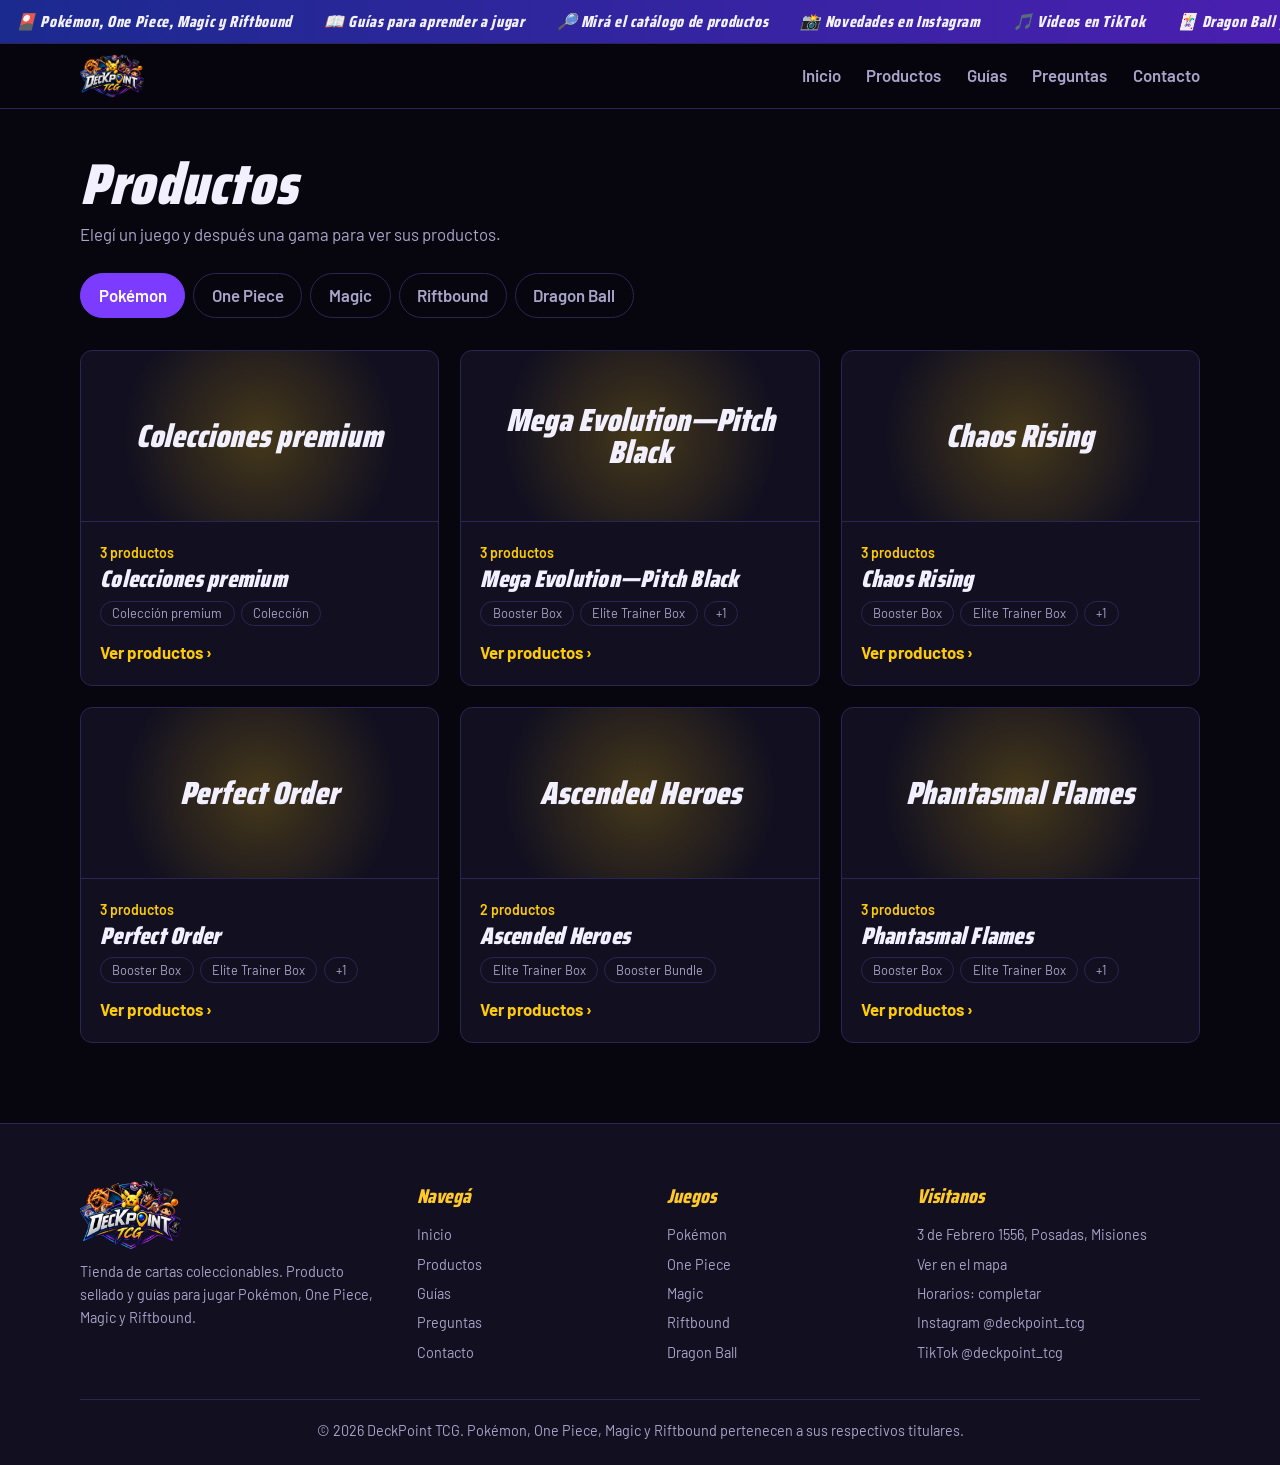
==== productos.html @ 6fde2c55 "Primer subida del proyecto DeckPoint" ====
<!DOCTYPE html>
<html lang="es">
<head>
<meta charset="utf-8">
<meta name="viewport" content="width=device-width, initial-scale=1">
<title>Productos | DeckPoint TCG</title>
<meta name="description" content="DeckPoint TCG: producto sellado, guías y novedades de Pokémon, One Piece, Magic y Riftbound.">
<link rel="icon" href="assets/logo.png">
<link rel="preconnect" href="https://fonts.googleapis.com">
<link rel="preconnect" href="https://fonts.gstatic.com" crossorigin>
<link href="https://fonts.googleapis.com/css2?family=Saira+Condensed:wght@700;800;900&family=Barlow:wght@400;500;600&display=swap" rel="stylesheet">
<link rel="stylesheet" href="styles.css">
</head>
<body>
<div class="ticker" aria-label="Novedades"><div><span>🎴 Pokémon, One Piece, Magic y Riftbound</span><span>📖 Guías para aprender a jugar</span><span>🔎 Mirá el catálogo de productos</span><span>📸 Novedades en Instagram</span><span>🎵 Videos en TikTok</span><span>🃏 Dragon Ball y más juegos</span></div><div aria-hidden="true"><span>🎴 Pokémon, One Piece, Magic y Riftbound</span><span>📖 Guías para aprender a jugar</span><span>🔎 Mirá el catálogo de productos</span><span>📸 Novedades en Instagram</span><span>🎵 Videos en TikTok</span><span>🃏 Dragon Ball y más juegos</span></div></div>
<header><div class="wrap">
  <a href="index.html" aria-label="DeckPoint TCG, inicio"><img src="assets/logo.png" alt="DeckPoint TCG"></a>
  <nav><a href="index.html">Inicio</a><a href="productos.html">Productos</a><a href="index.html#guias">Guías</a><a href="index.html#faq">Preguntas</a><a href="index.html#contacto">Contacto</a></nav>
</div></header>
<main><section class="phead"><div class="wrap" id="app"></div></section></main>

<footer><div class="wrap">
  <div class="fcols">
    <div><img src="assets/logo.png" alt="DeckPoint TCG"><p>Tienda de cartas coleccionables. Producto sellado y guías para jugar Pokémon, One Piece, Magic y Riftbound.</p></div>
    <div><h4>Navegá</h4><ul><li><a href="index.html">Inicio</a></li><li><a href="productos.html">Productos</a></li><li><a href="index.html#guias">Guías</a></li><li><a href="index.html#faq">Preguntas</a></li><li><a href="index.html#contacto">Contacto</a></li></ul></div>
    <div><h4>Juegos</h4><ul><li><a href="productos.html?juego=pokemon">Pokémon</a></li><li><a href="productos.html?juego=onepiece">One Piece</a></li><li><a href="productos.html?juego=magic">Magic</a></li><li><a href="productos.html?juego=riftbound">Riftbound</a></li><li><a href="productos.html?juego=dragonball">Dragon Ball</a></li></ul></div>
    <div><h4>Visitanos</h4><ul><!-- EDITAR: completar horarios --><li>3 de Febrero 1556, Posadas, Misiones</li><li><a href="https://www.google.com/maps/search/?api=1&query=3+de+Febrero+1556+Posadas+Misiones" target="_blank" rel="noopener">Ver en el mapa</a></li><li>Horarios: completar</li><li><a href="https://www.instagram.com/deckpoint_tcg" target="_blank" rel="noopener">Instagram @deckpoint_tcg</a></li><li><a href="https://www.tiktok.com/@deckpoint_tcg" target="_blank" rel="noopener">TikTok @deckpoint_tcg</a></li></ul></div>
  </div>
  <div class="fbot">© 2026 DeckPoint TCG. Pokémon, One Piece, Magic y Riftbound pertenecen a sus respectivos titulares.</div>
</div></footer>

<script src="products.js"></script>
<script>
const q=new URLSearchParams(location.search),app=document.getElementById('app');
const esc=t=>String(t).replace(/[&<>"]/g,c=>({'&':'&amp;','<':'&lt;','>':'&gt;','"':'&quot;'}[c]));
const set=SETS.find(s=>s.id===q.get('set'));
if(set){
  const g=GAMES[set.game];document.title=set.name+' | DeckPoint TCG';
  app.innerHTML=`<a class="crumb" href="productos.html?juego=${set.game}">← ${g.n}</a><h2>${esc(set.name)}</h2><p class="lead">${set.products.length} productos de esta gama. Información de referencia: para consultar disponibilidad escribinos por Instagram.</p><div class="grid pgrid" style="margin-top:1.6rem">`+
  set.products.map(p=>`<article class="prod" style="--c:${g.c}"><img class="pimg" src="assets/productos/${p.id}.jpg" alt="${esc(p.name)}" onerror="this.replaceWith(Object.assign(document.createElement('div'),{className:'ph'}))"><em>${esc(p.type)}</em><h3>${esc(p.name)}</h3><p>${esc(p.desc)}</p><span class="g">${g.n} · ${esc(set.name)}</span></article>`).join('')+'</div>';
}else{
  const cur=GAMES[q.get('juego')]?q.get('juego'):'pokemon',g=GAMES[cur];
  app.innerHTML=`<h2>Productos</h2><p class="lead">Elegí un juego y después una gama para ver sus productos.</p><div class="tabs" role="navigation" aria-label="Juegos">`+
  Object.keys(GAMES).map(k=>`<a href="productos.html?juego=${k}"${k===cur?' aria-current="page"':''}>${GAMES[k].n}</a>`).join('')+`</div><div class="grid sets">`+
  SETS.filter(s=>s.game===cur).map(s=>{const t=[...new Set(s.products.map(p=>p.type))];
    return `<a class="set" style="--c:${g.c}" href="productos.html?set=${s.id}"><div class="logo"><b>${esc(s.name)}</b><img src="assets/sets/${s.id}.png" alt="" onload="this.previousElementSibling.remove()" onerror="this.remove()"></div><div class="info"><small>${s.products.length} productos</small><h3>${esc(s.name)}</h3><div class="chips">${t.slice(0,2).map(x=>`<span>${esc(x)}</span>`).join('')}${t.length>2?`<span>+${t.length-2}</span>`:''}</div><span class="go">Ver productos ›</span></div></a>`}).join('')+'</div>';
}
</script>
</body>
</html>
---- styles.css ----
:root{--void:#07060f;--panel:#110f20;--line:#2a2552;--violet:#7b3cff;--blue:#2f6bff;--gold:#ffc928;--text:#f2f0ff;--mute:#a9a4c9;
--hd:"Saira Condensed","Arial Narrow",sans-serif;--bd:"Barlow",system-ui,sans-serif}
*{box-sizing:border-box;margin:0}
html{scroll-behavior:smooth}
body{background:var(--void);color:var(--text);font:400 1.05rem/1.6 var(--bd);overflow-x:hidden}
img{max-width:100%;display:block}
a{color:inherit}
:focus-visible{outline:3px solid var(--gold);outline-offset:3px}
.wrap{width:min(1120px,92%);margin-inline:auto}
h1,h2,h3{font-family:var(--hd);font-style:italic;font-weight:900;line-height:.95;letter-spacing:.01em}
h2{font-size:clamp(2.2rem,5vw,3.6rem);margin-bottom:.6rem}
section{padding:5.5rem 0}
.lead{color:var(--mute);max-width:56ch}

/* nav */
header{position:sticky;top:0;z-index:20;background:rgba(7,6,15,.88);backdrop-filter:blur(10px);border-bottom:1px solid var(--line)}
header .wrap{display:flex;align-items:center;justify-content:space-between;height:64px}
header img{height:44px}
nav{display:flex;gap:1.6rem;font-weight:600}
nav a{text-decoration:none;color:var(--mute)}
nav a:hover{color:var(--gold)}
@media(max-width:640px){nav{gap:1rem;font-size:.95rem}}

/* hero */
.hero{padding:3.5rem 0 4rem;background:radial-gradient(60% 50% at 70% 30%,rgba(123,60,255,.28),transparent 70%),radial-gradient(40% 40% at 10% 90%,rgba(47,107,255,.2),transparent 70%)}
.hero .wrap{display:grid;grid-template-columns:1fr 1.2fr;gap:2rem;align-items:center}
.hero h1{font-size:clamp(3rem,7.5vw,5.8rem);margin-bottom:1rem}
.hero h1 span{display:block;color:var(--gold)}
.btns{display:flex;gap:.8rem;flex-wrap:wrap;margin-top:1.6rem}
.btn{display:inline-block;padding:.85rem 1.5rem;border-radius:6px;font:800 1.15rem var(--hd);font-style:italic;text-decoration:none;transform:skewX(-8deg)}
.btn.gold{background:var(--gold);color:#1a1200}
.btn.ghost{border:2px solid var(--violet);color:var(--text)}
.btn:hover{filter:brightness(1.15)}

/* card fan: cada juego es una carta 63:88 */
.fan{display:flex;justify-content:center;padding:1rem 0 2rem}
.card{--r:0deg;flex:0 0 auto;width:clamp(86px,15vw,150px);aspect-ratio:63/88;margin-left:-3.2%;border-radius:10px;border:2px solid var(--c);background:linear-gradient(160deg,var(--c2),#0b0a18 70%);
display:flex;flex-direction:column;justify-content:flex-end;padding:.6rem;text-decoration:none;transform:rotate(var(--r)) translateY(var(--y,0));transition:transform .25s,box-shadow .25s;box-shadow:0 0 0 rgba(0,0,0,0)}
.card:hover,.card:focus-visible{transform:rotate(0) translateY(-18px) scale(1.06);z-index:5;box-shadow:0 14px 34px var(--c)}
.card b{font:900 clamp(1rem,2.2vw,1.5rem)/1 var(--hd);font-style:italic}
.card small{font-size:.72rem;color:var(--mute)}
.pk{--c:#ffcb05;--c2:#3b4cca;--r:-12deg;--y:14px}
.op{--c:#ff4d4d;--c2:#7a1020;--r:-6deg;--y:4px}
.mg{--c:#e8a15a;--c2:#4a2a12;--r:0deg}
.rb{--c:#37d4ff;--c2:#0c3c6e;--r:6deg;--y:4px}
.dz{--c:#ff9a1f;--c2:#7a3a00;--r:12deg;--y:14px}
@media(max-width:820px){.hero .wrap{grid-template-columns:1fr}.hero img.logo{max-width:340px}}
@media(prefers-reduced-motion:no-preference){.hero .logo{animation:rise .9s ease-out both}@keyframes rise{from{opacity:0;transform:translateY(24px) scale(.96)}}}

/* guías */
.tabs{display:flex;gap:.5rem;flex-wrap:wrap;margin:1.6rem 0 2rem}
.tabs button{background:transparent;color:var(--mute);border:1px solid var(--line);padding:.5rem 1.1rem;border-radius:99px;font:600 .95rem var(--bd);cursor:pointer}
.tabs button[aria-pressed=true]{background:var(--violet);border-color:var(--violet);color:#fff}
.grid{display:grid;grid-template-columns:repeat(auto-fill,minmax(250px,1fr));gap:1rem}
.guide{background:var(--panel);border:1px solid var(--line);border-left:5px solid var(--c);border-radius:8px;padding:1.2rem 1.3rem}
.guide em{font-style:normal;font-size:.85rem;color:var(--c);font-weight:600}
.guide h3{font-size:1.55rem;margin:.3rem 0 .4rem}
.guide p{color:var(--mute);font-size:.98rem}
.guide[hidden]{display:none}

/* sellado */
.sealed{background:var(--panel);border-block:1px solid var(--line)}
.sealed .wrap{display:grid;grid-template-columns:1fr 1fr;gap:3rem;align-items:start}
.list{list-style:none;padding:0;display:grid;gap:1rem}
.list li{padding-left:1.1rem;border-left:3px solid var(--gold)}
.list b{display:block;font:800 1.3rem var(--hd);font-style:italic}
.list span{color:var(--mute)}
@media(max-width:820px){.sealed .wrap{grid-template-columns:1fr;gap:2rem}}

/* faq */
details{border-bottom:1px solid var(--line);padding:1.1rem 0}
summary{cursor:pointer;font:800 1.4rem var(--hd);font-style:italic;list-style:none;display:flex;justify-content:space-between;gap:1rem}
summary::after{content:"+";color:var(--gold);transition:transform .2s}
details[open] summary::after{transform:rotate(45deg)}
details p{color:var(--mute);margin-top:.6rem;max-width:62ch}

/* contacto */
.contact{text-align:center;background:radial-gradient(50% 80% at 50% 100%,rgba(123,60,255,.3),transparent 70%)}
.contact .btns{justify-content:center}
footer{padding:1.6rem 0;border-top:1px solid var(--line);color:var(--mute);font-size:.9rem;text-align:center}


/* productos */
.sr{position:absolute;width:1px;height:1px;overflow:hidden;clip:rect(0 0 0 0)}
.grid{display:grid;grid-template-columns:repeat(auto-fill,minmax(250px,1fr));gap:1rem}
.pgrid{grid-template-columns:repeat(auto-fill,minmax(220px,1fr))}
.prod{background:var(--panel);border:1px solid var(--line);border-top:4px solid var(--c);border-radius:8px;padding:1rem 1.1rem;display:flex;flex-direction:column;gap:.35rem}
.prod em{font-style:normal;font-size:.82rem;color:var(--c);font-weight:600}
.prod h3{font-size:1.4rem}.prod p{color:var(--mute);font-size:.93rem}
.prod .g{color:var(--mute);font-size:.8rem;margin-top:auto}
.pimg,.ph{background:#000;border:1px solid var(--line)}
.pimg{object-fit:contain;background:#000}
.ph{background:#000;border:1px solid var(--line)}
.phead{padding:3rem 0 5rem;min-height:70vh}
.crumb{display:inline-block;color:var(--mute);text-decoration:none;font-weight:600;margin-bottom:1rem}
.crumb:hover{color:var(--gold)}
.tabs a{border:1px solid var(--line);padding:.5rem 1.1rem;border-radius:99px;color:var(--mute);text-decoration:none;font-weight:600}
.tabs a[aria-current]{background:var(--violet);border-color:var(--violet);color:#fff}
.sets{grid-template-columns:repeat(auto-fill,minmax(280px,1fr));gap:1.3rem}
.set{display:block;background:var(--panel);border:1px solid var(--line);border-radius:12px;overflow:hidden;text-decoration:none;transition:border-color .2s}
.set:hover,.set:focus-visible{border-color:var(--c)}
.set .logo{height:170px;display:grid;place-items:center;padding:1rem;background:radial-gradient(circle,color-mix(in srgb,var(--c) 22%,transparent),transparent 70%)}
.set .logo img{max-height:130px;object-fit:contain}
.set .logo b{font:900 2rem/1 var(--hd);font-style:italic;text-align:center}
.set .info{padding:1rem 1.2rem 1.2rem;border-top:1px solid var(--line)}
.set small{color:var(--c);font-weight:600}.set h3{font-size:1.5rem;margin:.2rem 0}
.chips{display:flex;gap:.4rem;flex-wrap:wrap;margin:.6rem 0 .8rem}
.chips span{border:1px solid var(--line);border-radius:99px;padding:.1rem .7rem;font-size:.8rem;color:var(--mute)}
.go{color:var(--c);font-weight:700}

/* ticker */
.ticker{display:flex;overflow:hidden;background:linear-gradient(90deg,#1b2a8f,#4a1fb0);border-bottom:1px solid var(--line);font:800 1rem var(--hd);font-style:italic;letter-spacing:.04em}
.ticker div{flex:0 0 auto;min-width:100%;display:flex;justify-content:space-around;gap:2rem;padding:.55rem 1rem;white-space:nowrap;animation:run 40s linear infinite}
.ticker:hover div{animation-play-state:paused}
@keyframes run{to{transform:translateX(-100%)}}
@media(prefers-reduced-motion:reduce){.ticker{overflow-x:auto}.ticker div{animation:none}.ticker div+div{display:none}}

/* footer */
footer{padding:3.5rem 0 1.4rem;background:var(--panel);text-align:left}
.fcols{display:grid;grid-template-columns:1.4fr 1fr 1fr 1.3fr;gap:2rem}
footer h4{font:800 1.25rem var(--hd);font-style:italic;color:var(--gold);margin-bottom:.7rem}
footer ul{list-style:none;padding:0;display:grid;gap:.4rem}
footer a{text-decoration:none;color:var(--mute)}footer a:hover{color:var(--gold)}
footer img{height:70px;margin-bottom:.6rem}
.fbot{border-top:1px solid var(--line);margin-top:2.2rem;padding-top:1.2rem;text-align:center}
@media(max-width:820px){.fcols{grid-template-columns:1fr 1fr}}@media(max-width:520px){.fcols{grid-template-columns:1fr}}
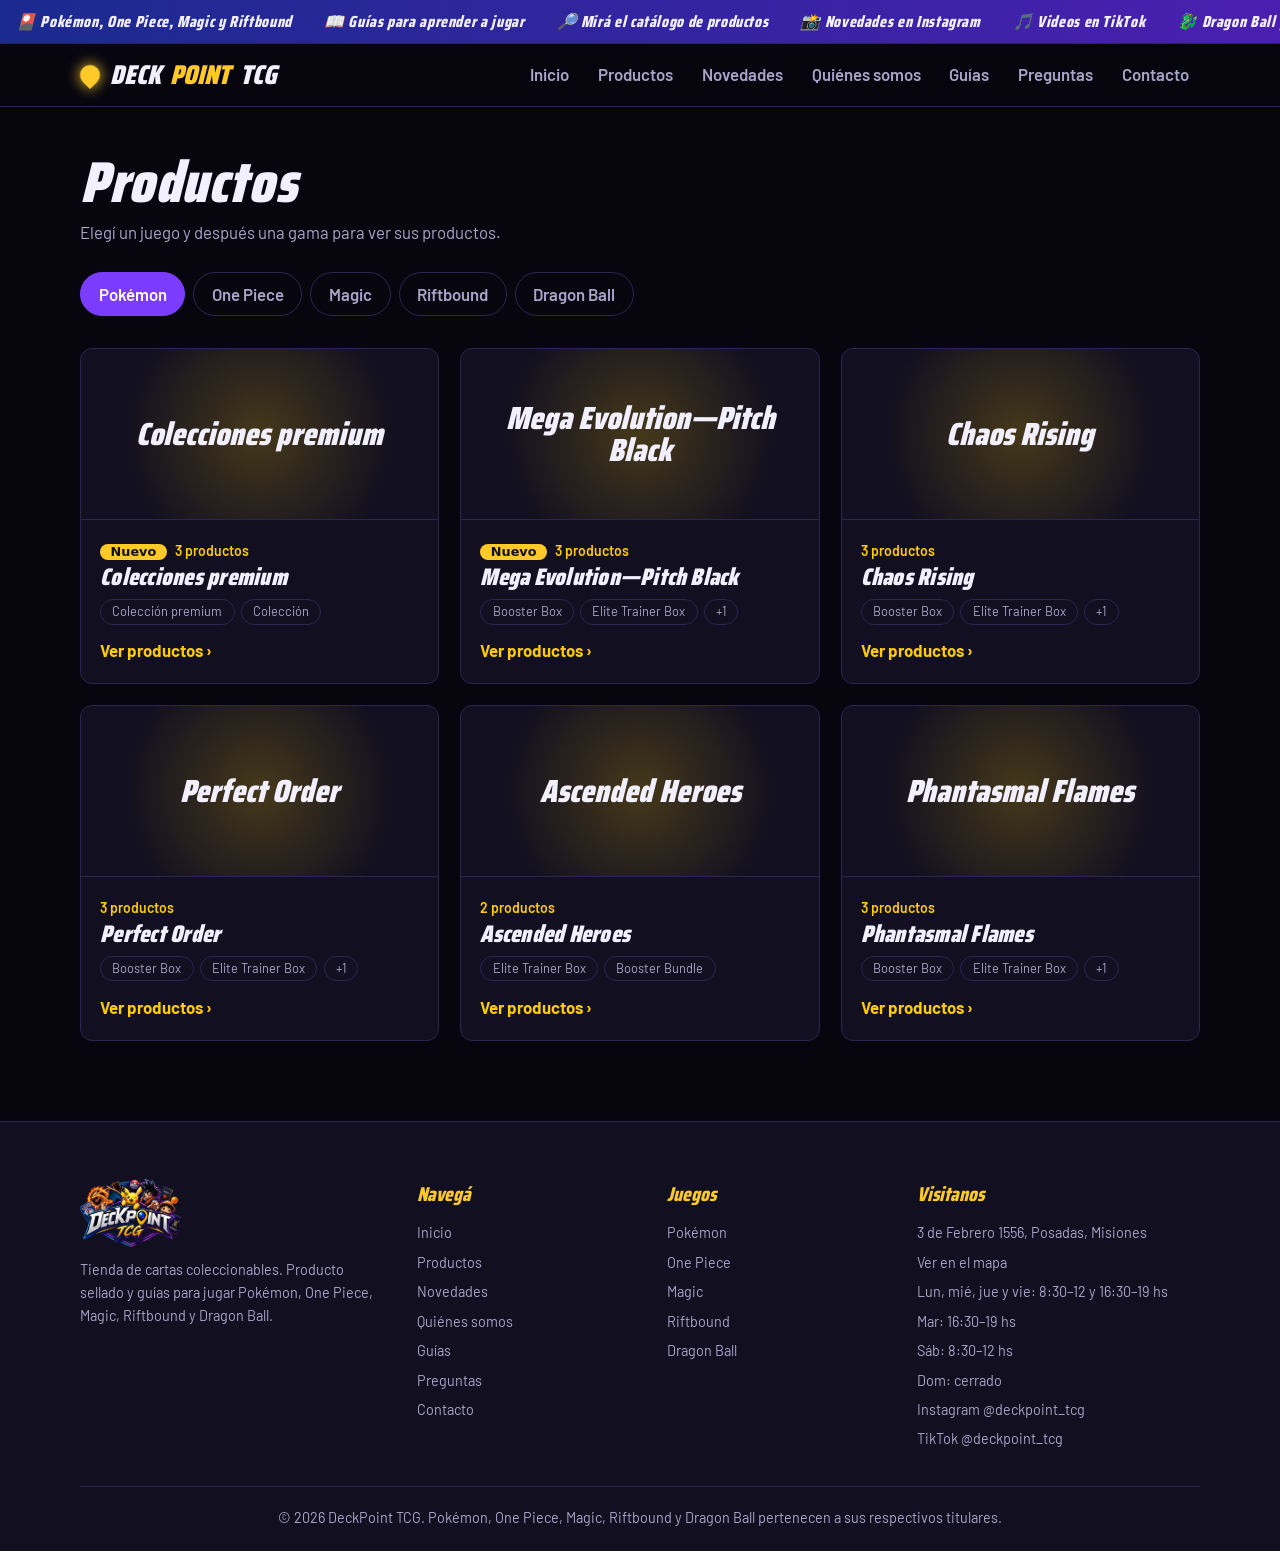
==== commit 5c8c7928: "Actualizo catalogo con fotos, guias y horarios" ====
--- a/productos.html
+++ b/productos.html
@@ -5,45 +5,56 @@
 <meta name="viewport" content="width=device-width, initial-scale=1">
 <title>Productos | DeckPoint TCG</title>
 <meta name="description" content="DeckPoint TCG: producto sellado, guías y novedades de Pokémon, One Piece, Magic y Riftbound.">
-<link rel="icon" href="assets/logo.png">
+<link rel="icon" href="assets/favicon.png">
 <link rel="preconnect" href="https://fonts.googleapis.com">
 <link rel="preconnect" href="https://fonts.gstatic.com" crossorigin>
 <link href="https://fonts.googleapis.com/css2?family=Saira+Condensed:wght@700;800;900&family=Barlow:wght@400;500;600&display=swap" rel="stylesheet">
 <link rel="stylesheet" href="styles.css">
 </head>
 <body>
-<div class="ticker" aria-label="Novedades"><div><span>🎴 Pokémon, One Piece, Magic y Riftbound</span><span>📖 Guías para aprender a jugar</span><span>🔎 Mirá el catálogo de productos</span><span>📸 Novedades en Instagram</span><span>🎵 Videos en TikTok</span><span>🃏 Dragon Ball y más juegos</span></div><div aria-hidden="true"><span>🎴 Pokémon, One Piece, Magic y Riftbound</span><span>📖 Guías para aprender a jugar</span><span>🔎 Mirá el catálogo de productos</span><span>📸 Novedades en Instagram</span><span>🎵 Videos en TikTok</span><span>🃏 Dragon Ball y más juegos</span></div></div>
+<div class="ticker" aria-label="Novedades"><div><span>🎴 Pokémon, One Piece, Magic y Riftbound</span><span>📖 Guías para aprender a jugar</span><span>🔎 Mirá el catálogo de productos</span><span>📸 Novedades en Instagram</span><span>🎵 Videos en TikTok</span><span>🐉 Dragon Ball y más juegos</span></div><div aria-hidden="true"><span>🎴 Pokémon, One Piece, Magic y Riftbound</span><span>📖 Guías para aprender a jugar</span><span>🔎 Mirá el catálogo de productos</span><span>📸 Novedades en Instagram</span><span>🎵 Videos en TikTok</span><span>🐉 Dragon Ball y más juegos</span></div></div>
 <header><div class="wrap">
-  <a href="index.html" aria-label="DeckPoint TCG, inicio"><img src="assets/logo.png" alt="DeckPoint TCG"></a>
-  <nav><a href="index.html">Inicio</a><a href="productos.html">Productos</a><a href="index.html#guias">Guías</a><a href="index.html#faq">Preguntas</a><a href="index.html#contacto">Contacto</a></nav>
+  <a class="brand" href="index.html" aria-label="DeckPoint TCG, inicio"><i></i>Deck<span>Point</span> TCG</a>
+  <nav><a href="index.html">Inicio</a><a href="productos.html">Productos</a><a href="index.html#novedades">Novedades</a><a href="index.html#quienes">Quiénes somos</a><a href="index.html#guias">Guías</a><a href="index.html#faq">Preguntas</a><a href="index.html#contacto">Contacto</a></nav>
 </div></header>
 <main><section class="phead"><div class="wrap" id="app"></div></section></main>
-
 <footer><div class="wrap">
   <div class="fcols">
-    <div><img src="assets/logo.png" alt="DeckPoint TCG"><p>Tienda de cartas coleccionables. Producto sellado y guías para jugar Pokémon, One Piece, Magic y Riftbound.</p></div>
-    <div><h4>Navegá</h4><ul><li><a href="index.html">Inicio</a></li><li><a href="productos.html">Productos</a></li><li><a href="index.html#guias">Guías</a></li><li><a href="index.html#faq">Preguntas</a></li><li><a href="index.html#contacto">Contacto</a></li></ul></div>
+    <div><img src="assets/logo.png" alt="DeckPoint TCG"><p>Tienda de cartas coleccionables. Producto sellado y guías para jugar Pokémon, One Piece, Magic, Riftbound y Dragon Ball.</p></div>
+    <div><h4>Navegá</h4><ul><li><a href="index.html">Inicio</a></li><li><a href="productos.html">Productos</a></li><li><a href="index.html#novedades">Novedades</a></li><li><a href="index.html#quienes">Quiénes somos</a></li><li><a href="index.html#guias">Guías</a></li><li><a href="index.html#faq">Preguntas</a></li><li><a href="index.html#contacto">Contacto</a></li></ul></div>
     <div><h4>Juegos</h4><ul><li><a href="productos.html?juego=pokemon">Pokémon</a></li><li><a href="productos.html?juego=onepiece">One Piece</a></li><li><a href="productos.html?juego=magic">Magic</a></li><li><a href="productos.html?juego=riftbound">Riftbound</a></li><li><a href="productos.html?juego=dragonball">Dragon Ball</a></li></ul></div>
-    <div><h4>Visitanos</h4><ul><!-- EDITAR: completar horarios --><li>3 de Febrero 1556, Posadas, Misiones</li><li><a href="https://www.google.com/maps/search/?api=1&query=3+de+Febrero+1556+Posadas+Misiones" target="_blank" rel="noopener">Ver en el mapa</a></li><li>Horarios: completar</li><li><a href="https://www.instagram.com/deckpoint_tcg" target="_blank" rel="noopener">Instagram @deckpoint_tcg</a></li><li><a href="https://www.tiktok.com/@deckpoint_tcg" target="_blank" rel="noopener">TikTok @deckpoint_tcg</a></li></ul></div>
+    <div><h4>Visitanos</h4><ul><li>3 de Febrero 1556, Posadas, Misiones</li><li><a href="https://www.google.com/maps/search/?api=1&query=3+de+Febrero+1556+Posadas+Misiones" target="_blank" rel="noopener">Ver en el mapa</a></li><li>Lun, mié, jue y vie: 8:30–12 y 16:30–19 hs</li><li>Mar: 16:30–19 hs</li><li>Sáb: 8:30–12 hs</li><li>Dom: cerrado</li><li><a href="https://www.instagram.com/deckpoint_tcg" target="_blank" rel="noopener">Instagram @deckpoint_tcg</a></li><li><a href="https://www.tiktok.com/@deckpoint_tcg" target="_blank" rel="noopener">TikTok @deckpoint_tcg</a></li></ul></div>
   </div>
-  <div class="fbot">© 2026 DeckPoint TCG. Pokémon, One Piece, Magic y Riftbound pertenecen a sus respectivos titulares.</div>
+  <div class="fbot">© 2026 DeckPoint TCG. Pokémon, One Piece, Magic, Riftbound y Dragon Ball pertenecen a sus respectivos titulares.</div>
 </div></footer>
 
+<script src="modal.js"></script>
 <script src="products.js"></script>
 <script>
+// Busca la foto en .webp (con fondo transparente) y si no existe prueba .jpg; si tampoco, deja el recuadro negro.
+function phFallback(el){if(!el.dataset.t){el.dataset.t=1;el.src=el.src.replace(/\.webp$/,'.jpg')}else el.replaceWith(Object.assign(document.createElement('div'),{className:'ph'}))}
 const q=new URLSearchParams(location.search),app=document.getElementById('app');
-const esc=t=>String(t).replace(/[&<>"]/g,c=>({'&':'&amp;','<':'&lt;','>':'&gt;','"':'&quot;'}[c]));
 const set=SETS.find(s=>s.id===q.get('set'));
 if(set){
   const g=GAMES[set.game];document.title=set.name+' | DeckPoint TCG';
   app.innerHTML=`<a class="crumb" href="productos.html?juego=${set.game}">← ${g.n}</a><h2>${esc(set.name)}</h2><p class="lead">${set.products.length} productos de esta gama. Información de referencia: para consultar disponibilidad escribinos por Instagram.</p><div class="grid pgrid" style="margin-top:1.6rem">`+
-  set.products.map(p=>`<article class="prod" style="--c:${g.c}"><img class="pimg" src="assets/productos/${p.id}.jpg" alt="${esc(p.name)}" onerror="this.replaceWith(Object.assign(document.createElement('div'),{className:'ph'}))"><em>${esc(p.type)}</em><h3>${esc(p.name)}</h3><p>${esc(p.desc)}</p><span class="g">${g.n} · ${esc(set.name)}</span></article>`).join('')+'</div>';
+  set.products.map((p,i)=>`<button class="prod" type="button" data-i="${i}" style="--c:${g.c}"><img class="pimg" src="assets/productos/${p.id}.webp" alt="${esc(p.name)}" onerror="phFallback(this)"><em>${esc(p.type)}</em><h3>${esc(p.name)}</h3><p>${esc(p.desc)}</p><span class="g">${g.n} · ${esc(set.name)}</span><span class="go">Ver detalle ›</span></button>`).join('')+'</div><div class="cta"><p>¿Te interesa algo de esta gama? Consultá disponibilidad por mensaje directo.</p><a class="btn gold" href="https://www.instagram.com/deckpoint_tcg" target="_blank" rel="noopener">Escribinos por Instagram</a></div>';
 }else{
   const cur=GAMES[q.get('juego')]?q.get('juego'):'pokemon',g=GAMES[cur];
   app.innerHTML=`<h2>Productos</h2><p class="lead">Elegí un juego y después una gama para ver sus productos.</p><div class="tabs" role="navigation" aria-label="Juegos">`+
   Object.keys(GAMES).map(k=>`<a href="productos.html?juego=${k}"${k===cur?' aria-current="page"':''}>${GAMES[k].n}</a>`).join('')+`</div><div class="grid sets">`+
   SETS.filter(s=>s.game===cur).map(s=>{const t=[...new Set(s.products.map(p=>p.type))];
-    return `<a class="set" style="--c:${g.c}" href="productos.html?set=${s.id}"><div class="logo"><b>${esc(s.name)}</b><img src="assets/sets/${s.id}.png" alt="" onload="this.previousElementSibling.remove()" onerror="this.remove()"></div><div class="info"><small>${s.products.length} productos</small><h3>${esc(s.name)}</h3><div class="chips">${t.slice(0,2).map(x=>`<span>${esc(x)}</span>`).join('')}${t.length>2?`<span>+${t.length-2}</span>`:''}</div><span class="go">Ver productos ›</span></div></a>`}).join('')+'</div>';
+    return `<a class="set" style="--c:${g.c}" href="productos.html?set=${s.id}"><div class="logo"><b>${esc(s.name)}</b><img src="assets/sets/${s.id}.png" alt="" onload="this.previousElementSibling.remove()" onerror="this.remove()"></div><div class="info">${s.tag?`<span class="badge ${s.tag[0]==="N"?"new":"soon"}">${s.tag}</span>`:''}<small>${s.products.length} productos</small><h3>${esc(s.name)}</h3><div class="chips">${t.slice(0,2).map(x=>`<span>${esc(x)}</span>`).join('')}${t.length>2?`<span>+${t.length-2}</span>`:''}</div><span class="go">Ver productos ›</span></div></a>`}).join('')+'</div>';
+}
+
+if(set){
+  const g=GAMES[set.game];
+  const pimg=p=>`<img class="pimg" src="assets/productos/${p.id}.webp" alt="${esc(p.name)}" onerror="phFallback(this)">`;
+  app.addEventListener('click',e=>{
+    const b=e.target.closest('.prod');if(!b)return;
+    const p=set.products[+b.dataset.i],info=PINFO[p.type]||{};
+    Modal.open(`<div class="pmodal" style="--c:${g.c}"><div class="pm-img">${pimg(p)}</div><div class="pm-info"><span class="badge" style="background:${g.c}">${g.n}</span> ${set.tag?`<span class="badge ${set.tag[0]==='N'?'new':'soon'}">${set.tag}</span>`:''}<h2 id="m-title">${esc(p.name)}</h2><p class="pm-set">${esc(set.name)} · ${esc(p.type)}</p><p>${esc(info.que||p.desc)}</p>${info.ideal?`<h3>Ideal para</h3><p>${esc(info.ideal)}</p>`:''}<div class="mtip" style="--c:${g.c}"><b>Disponibilidad</b><p>Consultá stock y precio por mensaje directo.</p></div><div class="mfoot"><div><a class="btn gold" href="${IG}" target="_blank" rel="noopener">Escribinos por Instagram</a></div></div></div></div>`,b);
+  });
 }
 </script>
 </body>
--- a/styles.css
+++ b/styles.css
@@ -22,10 +22,10 @@
 @media(max-width:640px){nav{gap:1rem;font-size:.95rem}}
 
 /* hero */
-.hero{padding:3.5rem 0 4rem;background:radial-gradient(60% 50% at 70% 30%,rgba(123,60,255,.28),transparent 70%),radial-gradient(40% 40% at 10% 90%,rgba(47,107,255,.2),transparent 70%)}
-.hero .wrap{display:grid;grid-template-columns:1fr 1.2fr;gap:2rem;align-items:center}
-.hero h1{font-size:clamp(3rem,7.5vw,5.8rem);margin-bottom:1rem}
-.hero h1 span{display:block;color:var(--gold)}
+
+
+
+
 .btns{display:flex;gap:.8rem;flex-wrap:wrap;margin-top:1.6rem}
 .btn{display:inline-block;padding:.85rem 1.5rem;border-radius:6px;font:800 1.15rem var(--hd);font-style:italic;text-decoration:none;transform:skewX(-8deg)}
 .btn.gold{background:var(--gold);color:#1a1200}
@@ -44,8 +44,8 @@
 .mg{--c:#e8a15a;--c2:#4a2a12;--r:0deg}
 .rb{--c:#37d4ff;--c2:#0c3c6e;--r:6deg;--y:4px}
 .dz{--c:#ff9a1f;--c2:#7a3a00;--r:12deg;--y:14px}
-@media(max-width:820px){.hero .wrap{grid-template-columns:1fr}.hero img.logo{max-width:340px}}
-@media(prefers-reduced-motion:no-preference){.hero .logo{animation:rise .9s ease-out both}@keyframes rise{from{opacity:0;transform:translateY(24px) scale(.96)}}}
+
+
 
 /* guías */
 .tabs{display:flex;gap:.5rem;flex-wrap:wrap;margin:1.6rem 0 2rem}
@@ -88,9 +88,9 @@
 .prod em{font-style:normal;font-size:.82rem;color:var(--c);font-weight:600}
 .prod h3{font-size:1.4rem}.prod p{color:var(--mute);font-size:.93rem}
 .prod .g{color:var(--mute);font-size:.8rem;margin-top:auto}
-.pimg,.ph{background:#000;border:1px solid var(--line)}
-.pimg{object-fit:contain;background:#000}
-.ph{background:#000;border:1px solid var(--line)}
+.pimg,.ph{width:100%;aspect-ratio:1/1;border-radius:6px;margin-bottom:.4rem}
+.pimg{object-fit:cover;background:var(--void)}
+.ph{display:grid;place-items:center;background:var(--void);border:1px dashed var(--line);color:var(--mute);font-size:.85rem}
 .phead{padding:3rem 0 5rem;min-height:70vh}
 .crumb{display:inline-block;color:var(--mute);text-decoration:none;font-weight:600;margin-bottom:1rem}
 .crumb:hover{color:var(--gold)}
@@ -124,3 +124,114 @@
 footer img{height:70px;margin-bottom:.6rem}
 .fbot{border-top:1px solid var(--line);margin-top:2.2rem;padding-top:1.2rem;text-align:center}
 @media(max-width:820px){.fcols{grid-template-columns:1fr 1fr}}@media(max-width:520px){.fcols{grid-template-columns:1fr}}
+
+/* marca y cabecera (celular) */
+html{scroll-padding-top:120px}
+.brand{display:flex;align-items:center;gap:.6rem;text-decoration:none;font:900 1.7rem var(--hd);font-style:italic;text-transform:uppercase}
+.brand span{color:var(--gold)}
+.brand i{width:20px;height:20px;background:var(--gold);border-radius:50% 50% 50% 0;transform:rotate(-45deg);flex:none;box-shadow:0 0 14px var(--gold)}
+header .wrap{height:auto;flex-wrap:wrap;gap:.3rem 1rem;padding:.6rem 0}
+nav{gap:.4rem}
+nav a{padding:.3rem .7rem;white-space:nowrap}
+@media(max-width:760px){nav{width:100%;overflow-x:auto;padding-bottom:.2rem}}
+
+/* hero radar */
+.hero{padding:3rem 0 4.5rem;text-align:center;overflow:hidden;background:radial-gradient(55% 38% at 50% 52%,rgba(123,60,255,.28),transparent 70%)}
+.hero h1{font-size:clamp(2.4rem,8vw,5rem);max-width:16ch;margin:0 auto}
+.hero h1 span{color:var(--gold)}
+.kicker{display:inline-block;margin-bottom:1.2rem;padding:.25rem .9rem;border:1px solid var(--line);border-radius:99px;color:var(--mute);font-size:.85rem;letter-spacing:.08em;text-transform:uppercase}
+.radar{--R:min(74vw,580px);position:relative;width:var(--R);aspect-ratio:1;margin:4rem auto;border-radius:50%}
+.radar::before,.radar::after{content:"";position:absolute;inset:0;border-radius:50%}
+.radar::before{background:repeating-radial-gradient(circle,transparent 0 16.4%,rgba(123,60,255,.5) 16.4% 16.9%)}
+.radar::after{background:conic-gradient(from 0deg,rgba(47,107,255,.5),transparent 26%);animation:sweep 7s linear infinite}
+@keyframes sweep{to{transform:rotate(360deg)}}
+.radar img{position:absolute;left:50%;top:50%;width:60%;transform:translate(-50%,-50%);z-index:2}
+.node{position:absolute;left:50%;top:50%;z-index:3;transform:translate(-50%,-50%) rotate(var(--a)) translateX(calc(var(--R)*.44)) rotate(calc(var(--a)*-1));padding:.4rem .85rem;background:var(--void);border:2px solid var(--c);border-radius:99px;color:var(--text);text-decoration:none;font:800 clamp(.8rem,2.8vw,1.15rem) var(--hd);font-style:italic;white-space:nowrap;box-shadow:0 0 16px var(--c);transition:scale .15s}
+.node:hover,.node:focus-visible{scale:1.12;background:var(--c);color:#111}
+.hero .lead{margin:0 auto}
+.hero .btns{justify-content:center}
+@media(prefers-reduced-motion:reduce){.radar::after{animation:none}}
+
+/* quiénes somos */
+#quienes{background:var(--panel);border-block:1px solid var(--line)}
+.about{display:grid;grid-template-columns:1.4fr 1fr;gap:3rem;align-items:center}
+.about p{color:var(--mute)}.about p+p{margin-top:1rem}
+.stickers{display:grid;gap:1rem}
+.sticker{background:var(--void);border:1px solid var(--line);border-left:5px solid var(--gold);border-radius:8px;padding:1rem 1.2rem;color:var(--mute)}
+.sticker b{display:block;font:900 1.5rem var(--hd);font-style:italic;color:var(--text)}
+@media(max-width:820px){.about{grid-template-columns:1fr;gap:2rem}}
+
+/* paginador de guías */
+.pager{display:flex;gap:.5rem;justify-content:center;flex-wrap:wrap;margin-top:2rem}
+.pager button{min-width:44px;height:44px;border:1px solid var(--line);background:var(--panel);color:var(--text);border-radius:6px;font:800 1rem var(--hd);cursor:pointer}
+.pager button[aria-current]{background:var(--violet);border-color:var(--violet)}
+.pager button:disabled{opacity:.35;cursor:not-allowed}
+.contact .lead{margin-inline:auto}
+
+/* fotos de producto */
+.pimg{object-fit:contain;background:radial-gradient(circle at 50% 55%,color-mix(in srgb,var(--c) 24%,transparent),transparent 70%);filter:drop-shadow(0 10px 16px rgba(0,0,0,.55))}
+.ph{background:#000;border:1px solid var(--line)}
+
+/* etiquetas y avisos */
+.badge{display:inline-block;margin-right:.5rem;padding:.05rem .65rem;border-radius:99px;font:800 .8rem var(--bd);color:#111}
+.badge.new{background:var(--gold)}.badge.soon{background:var(--cyan,#37d4ff)}
+.cta{margin-top:2.4rem;padding:1.4rem;border:1px solid var(--line);border-radius:12px;background:var(--panel);text-align:center}
+.cta p{color:var(--mute);margin-bottom:1rem}
+.cta .btn{margin:0}
+.news{grid-template-columns:repeat(auto-fill,minmax(240px,1fr))}
+nav{mask-image:linear-gradient(90deg,#000 88%,transparent)}
+@media(min-width:761px){nav{mask-image:none}}
+.radar img{height:auto}
+
+/* guías en filas */
+.glist{grid-template-columns:1fr;gap:.9rem}
+.glist .guide{display:grid;grid-template-columns:130px 1fr;grid-template-areas:"tag title" "tag desc";column-gap:1.4rem;row-gap:.25rem;align-items:center;padding:1.1rem 1.4rem}
+.glist .guide[hidden]{display:none}
+.glist .guide em{grid-area:tag;justify-self:start;align-self:start;margin-top:.25rem}
+.glist .guide h3{grid-area:title;margin:0;font-size:1.6rem}
+.glist .guide p{grid-area:desc;max-width:70ch}
+@media(max-width:640px){.glist .guide{display:block}.glist .guide h3{margin:.4rem 0}}
+
+/* guías como botones */
+button.guide{width:100%;text-align:left;color:inherit;font:inherit;cursor:pointer;transition:border-color .15s,transform .15s}
+button.guide:hover,button.guide:focus-visible{border-color:var(--c);transform:translateX(4px)}
+.guide .go{font:800 1rem var(--hd);font-style:italic;color:var(--c);white-space:nowrap}
+.glist .guide{grid-template-columns:130px 1fr auto;grid-template-areas:"tag title go" "tag desc go"}
+.glist .guide .go{grid-area:go;align-self:center}
+@media(max-width:640px){.glist .guide .go{display:block;margin-top:.7rem}}
+button.prod{text-align:left;color:inherit;font:inherit;cursor:pointer;transition:transform .15s,border-color .15s}
+button.prod:hover,button.prod:focus-visible{transform:translateY(-3px);border-color:var(--c)}
+.prod .go{font:800 .95rem var(--hd);font-style:italic;color:var(--c);margin-top:.3rem}
+
+/* modal */
+body.modal-open{overflow:hidden}
+.modal{width:min(760px,94vw);max-height:90vh;padding:0;border:1px solid var(--line);border-radius:16px;background:var(--panel);color:var(--text);overflow:hidden}
+.modal::backdrop{background:rgba(3,2,10,.78);backdrop-filter:blur(4px)}
+.mbox{max-height:90vh;overflow-y:auto;padding:1.8rem 1.6rem 1.6rem;position:relative}
+.mclose{position:sticky;top:0;float:right;z-index:2;width:40px;height:40px;margin:-.6rem -.4rem 0 .5rem;border:1px solid var(--line);border-radius:50%;background:var(--void);color:var(--text);font-size:1.1rem;cursor:pointer}
+.mclose:hover{background:var(--violet)}
+.modal .badge{margin-bottom:.7rem}
+.modal h2{font-size:clamp(1.9rem,6vw,2.6rem);margin:.2rem 0 .5rem;line-height:1}
+.mintro{color:var(--mute);max-width:60ch}
+.mpoints{list-style:none;padding:0;margin:1.5rem 0;display:grid;gap:.8rem;counter-reset:p}
+.mpoints>li{background:var(--void);border:1px solid var(--line);border-left:4px solid var(--c);border-radius:10px;padding:.9rem 1.1rem}
+.mpoints h3{font-size:1.3rem;margin-bottom:.3rem}
+.mpoints p{color:var(--mute);font-size:.98rem}
+.mpoints ul{margin:.5rem 0 0;padding-left:1.1rem;color:var(--mute);font-size:.96rem}
+.mpoints ul li{margin:.2rem 0}
+.mpoints.seq>li{position:relative;padding-left:3.6rem;counter-increment:p}
+.mpoints.seq>li::before{content:counter(p);position:absolute;left:.9rem;top:.85rem;width:2rem;height:2rem;border-radius:50%;background:var(--c);color:#111;display:grid;place-items:center;font:900 1.1rem var(--hd)}
+.mtip{margin:1.2rem 0;padding:.9rem 1.1rem;border-radius:10px;background:color-mix(in srgb,var(--c) 12%,var(--void));border:1px solid var(--c)}
+.mtip b{font:900 1.15rem var(--hd);font-style:italic;color:var(--c)}
+.mtip p{margin-top:.2rem}
+.mfoot{margin-top:1.4rem;padding-top:1.1rem;border-top:1px solid var(--line)}
+.mfoot p{color:var(--mute);margin-bottom:.8rem}
+.mfoot .btn{margin:0 .7rem .5rem 0}
+.pmodal{display:grid;grid-template-columns:1fr 1.2fr;gap:1.6rem;align-items:start;clear:both}
+.pm-img .pimg,.pm-img .ph{border-radius:12px;margin:0}
+.pm-info h3{font-size:1.15rem;margin:1rem 0 .2rem;color:var(--c)}
+.pm-info p{color:var(--mute)}
+.pm-set{font-weight:600;margin-bottom:.8rem}
+@media(max-width:640px){.pmodal{grid-template-columns:1fr}.mbox{padding:1.4rem 1.1rem}}
+@media(prefers-reduced-motion:no-preference){.modal[open]{animation:pop .18s ease-out}@keyframes pop{from{opacity:0;transform:translateY(14px) scale(.98)}}}
+.modal{margin:auto}
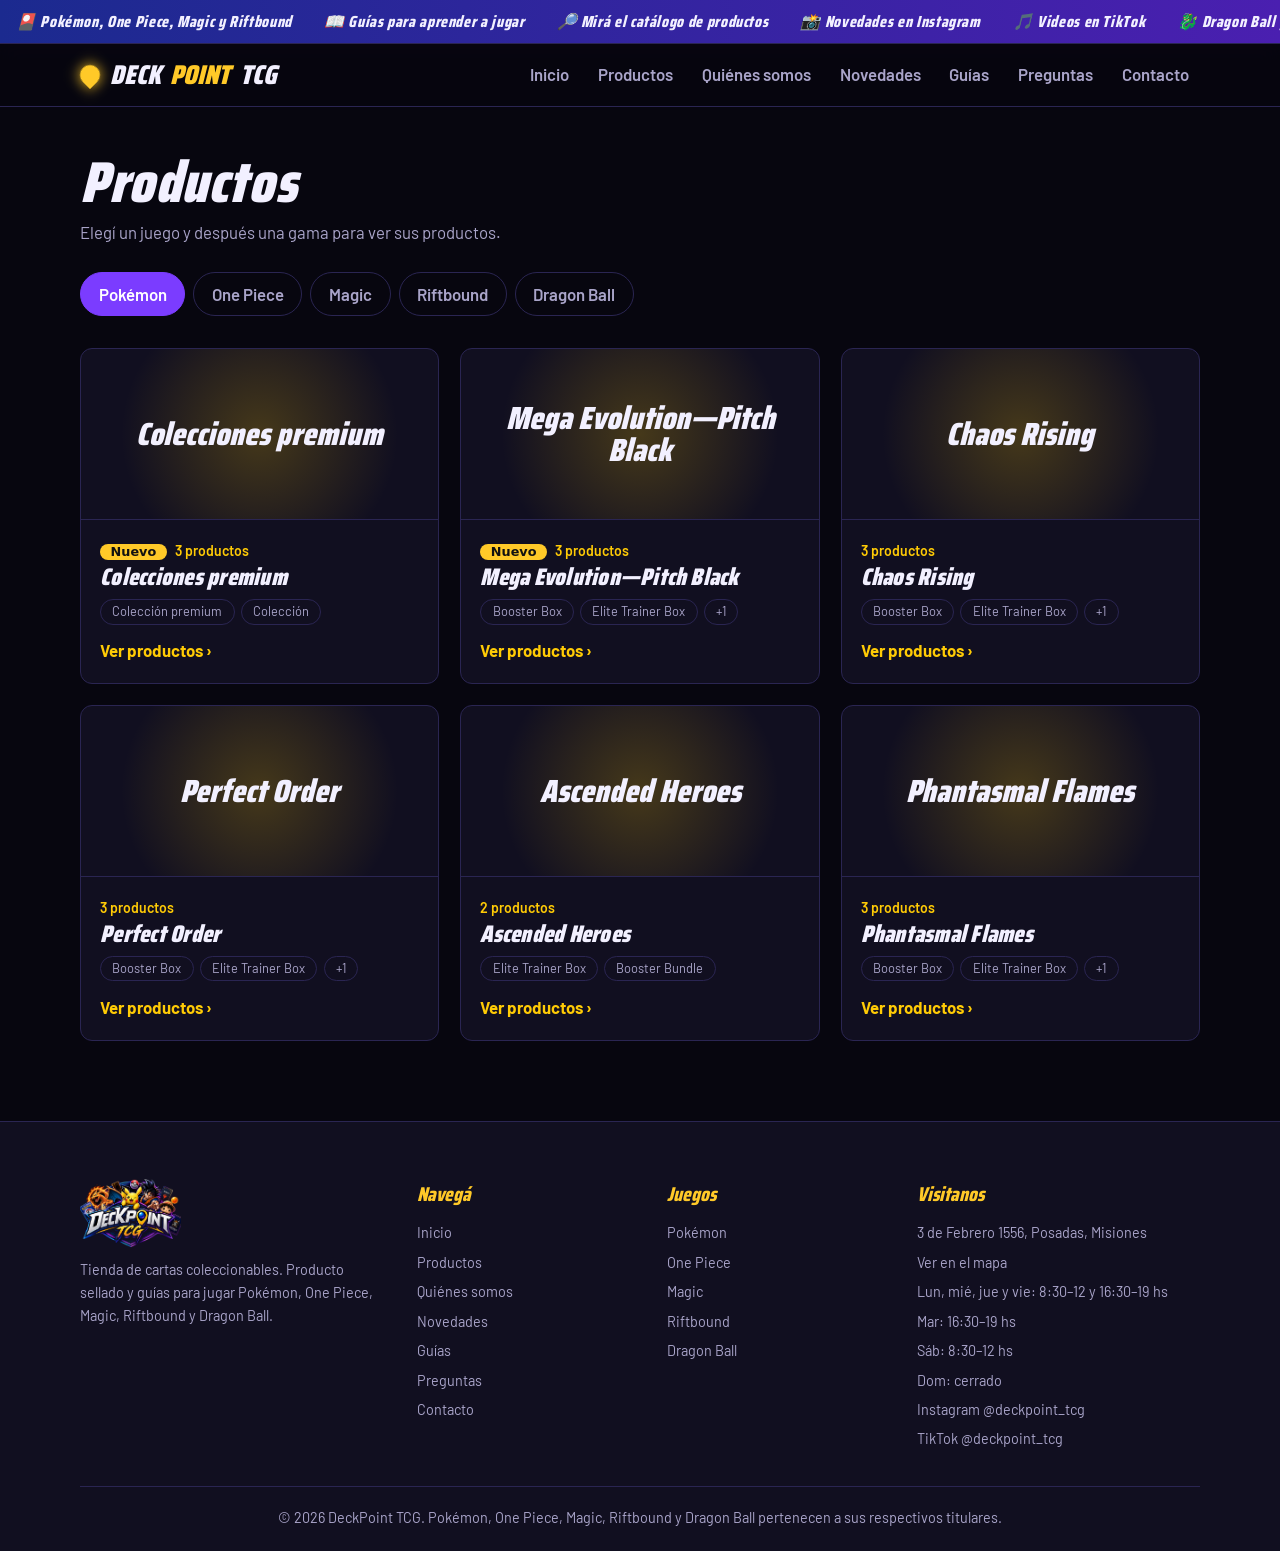
==== commit 6bdac73f: "Ultimos retoques" ====
--- a/productos.html
+++ b/productos.html
@@ -15,13 +15,13 @@
 <div class="ticker" aria-label="Novedades"><div><span>🎴 Pokémon, One Piece, Magic y Riftbound</span><span>📖 Guías para aprender a jugar</span><span>🔎 Mirá el catálogo de productos</span><span>📸 Novedades en Instagram</span><span>🎵 Videos en TikTok</span><span>🐉 Dragon Ball y más juegos</span></div><div aria-hidden="true"><span>🎴 Pokémon, One Piece, Magic y Riftbound</span><span>📖 Guías para aprender a jugar</span><span>🔎 Mirá el catálogo de productos</span><span>📸 Novedades en Instagram</span><span>🎵 Videos en TikTok</span><span>🐉 Dragon Ball y más juegos</span></div></div>
 <header><div class="wrap">
   <a class="brand" href="index.html" aria-label="DeckPoint TCG, inicio"><i></i>Deck<span>Point</span> TCG</a>
-  <nav><a href="index.html">Inicio</a><a href="productos.html">Productos</a><a href="index.html#novedades">Novedades</a><a href="index.html#quienes">Quiénes somos</a><a href="index.html#guias">Guías</a><a href="index.html#faq">Preguntas</a><a href="index.html#contacto">Contacto</a></nav>
+  <nav><a href="index.html">Inicio</a><a href="productos.html">Productos</a><a href="index.html#quienes">Quiénes somos</a><a href="index.html#novedades">Novedades</a><a href="index.html#guias">Guías</a><a href="index.html#faq">Preguntas</a><a href="index.html#contacto">Contacto</a></nav>
 </div></header>
 <main><section class="phead"><div class="wrap" id="app"></div></section></main>
 <footer><div class="wrap">
   <div class="fcols">
     <div><img src="assets/logo.png" alt="DeckPoint TCG"><p>Tienda de cartas coleccionables. Producto sellado y guías para jugar Pokémon, One Piece, Magic, Riftbound y Dragon Ball.</p></div>
-    <div><h4>Navegá</h4><ul><li><a href="index.html">Inicio</a></li><li><a href="productos.html">Productos</a></li><li><a href="index.html#novedades">Novedades</a></li><li><a href="index.html#quienes">Quiénes somos</a></li><li><a href="index.html#guias">Guías</a></li><li><a href="index.html#faq">Preguntas</a></li><li><a href="index.html#contacto">Contacto</a></li></ul></div>
+    <div><h4>Navegá</h4><ul><li><a href="index.html">Inicio</a></li><li><a href="productos.html">Productos</a></li><li><a href="index.html#quienes">Quiénes somos</a></li><li><a href="index.html#novedades">Novedades</a></li><li><a href="index.html#guias">Guías</a></li><li><a href="index.html#faq">Preguntas</a></li><li><a href="index.html#contacto">Contacto</a></li></ul></div>
     <div><h4>Juegos</h4><ul><li><a href="productos.html?juego=pokemon">Pokémon</a></li><li><a href="productos.html?juego=onepiece">One Piece</a></li><li><a href="productos.html?juego=magic">Magic</a></li><li><a href="productos.html?juego=riftbound">Riftbound</a></li><li><a href="productos.html?juego=dragonball">Dragon Ball</a></li></ul></div>
     <div><h4>Visitanos</h4><ul><li>3 de Febrero 1556, Posadas, Misiones</li><li><a href="https://www.google.com/maps/search/?api=1&query=3+de+Febrero+1556+Posadas+Misiones" target="_blank" rel="noopener">Ver en el mapa</a></li><li>Lun, mié, jue y vie: 8:30–12 y 16:30–19 hs</li><li>Mar: 16:30–19 hs</li><li>Sáb: 8:30–12 hs</li><li>Dom: cerrado</li><li><a href="https://www.instagram.com/deckpoint_tcg" target="_blank" rel="noopener">Instagram @deckpoint_tcg</a></li><li><a href="https://www.tiktok.com/@deckpoint_tcg" target="_blank" rel="noopener">TikTok @deckpoint_tcg</a></li></ul></div>
   </div>
--- a/styles.css
+++ b/styles.css
@@ -235,3 +235,13 @@
 @media(max-width:640px){.pmodal{grid-template-columns:1fr}.mbox{padding:1.4rem 1.1rem}}
 @media(prefers-reduced-motion:no-preference){.modal[open]{animation:pop .18s ease-out}@keyframes pop{from{opacity:0;transform:translateY(14px) scale(.98)}}}
 .modal{margin:auto}
+
+.how{margin-top:3.5rem}
+.how h3{font-size:clamp(1.5rem,3vw,2rem);margin-bottom:1.2rem}
+.steps{list-style:none;display:grid;grid-template-columns:repeat(4,1fr);gap:1rem;counter-reset:st;padding:0}
+.steps li{counter-increment:st;position:relative;background:var(--panel);border:1px solid var(--line);border-radius:12px;padding:1.1rem 1.1rem 1.2rem;color:var(--mute);font-size:.95rem;line-height:1.5}
+.steps li::before{content:counter(st);display:grid;place-items:center;width:2rem;height:2rem;margin-bottom:.7rem;border-radius:50%;background:var(--gold);color:#07060f;font-weight:800}
+.steps li b{display:block;color:#fff;font-size:1.05rem;margin-bottom:.3rem}
+.how-note{margin-top:1.2rem;color:var(--mute)}
+@media(max-width:900px){.steps{grid-template-columns:repeat(2,1fr)}}
+@media(max-width:520px){.steps{grid-template-columns:1fr}}
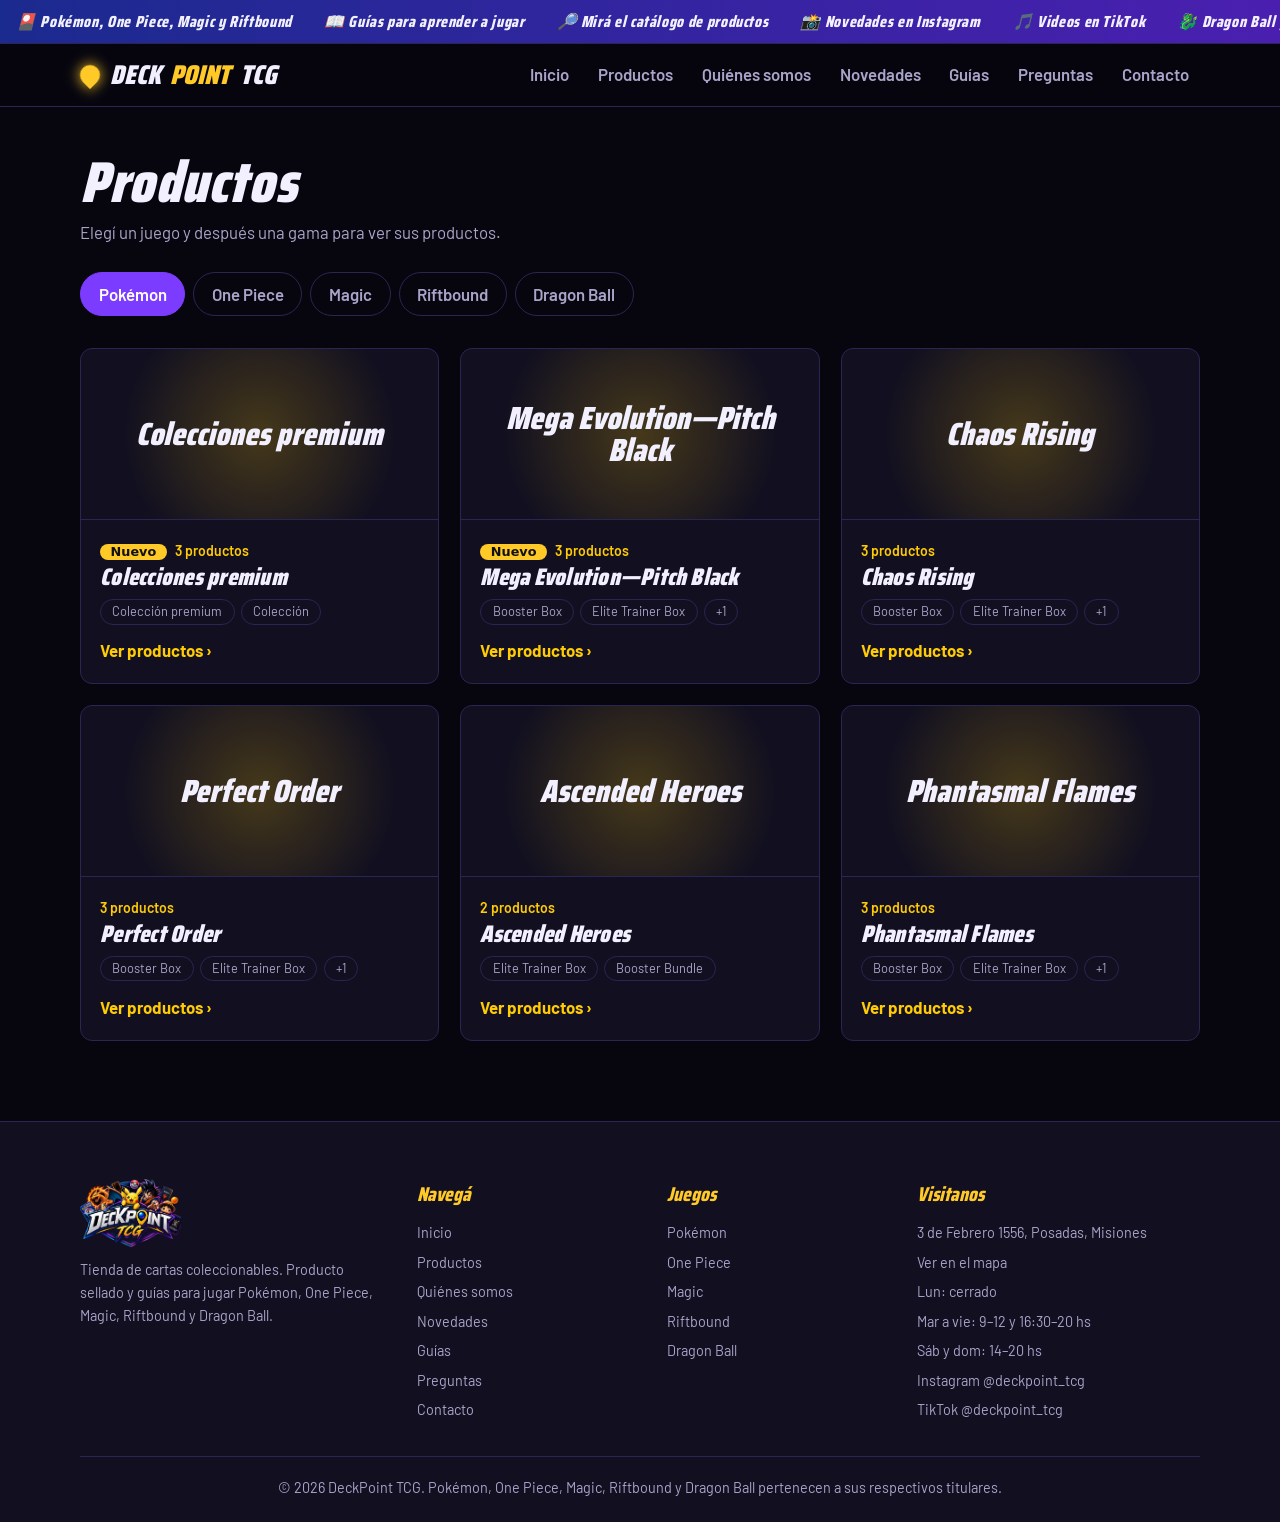
==== commit ceb522fa: "Nuevo horario" ====
--- a/productos.html
+++ b/productos.html
@@ -23,7 +23,7 @@
     <div><img src="assets/logo.png" alt="DeckPoint TCG"><p>Tienda de cartas coleccionables. Producto sellado y guías para jugar Pokémon, One Piece, Magic, Riftbound y Dragon Ball.</p></div>
     <div><h4>Navegá</h4><ul><li><a href="index.html">Inicio</a></li><li><a href="productos.html">Productos</a></li><li><a href="index.html#quienes">Quiénes somos</a></li><li><a href="index.html#novedades">Novedades</a></li><li><a href="index.html#guias">Guías</a></li><li><a href="index.html#faq">Preguntas</a></li><li><a href="index.html#contacto">Contacto</a></li></ul></div>
     <div><h4>Juegos</h4><ul><li><a href="productos.html?juego=pokemon">Pokémon</a></li><li><a href="productos.html?juego=onepiece">One Piece</a></li><li><a href="productos.html?juego=magic">Magic</a></li><li><a href="productos.html?juego=riftbound">Riftbound</a></li><li><a href="productos.html?juego=dragonball">Dragon Ball</a></li></ul></div>
-    <div><h4>Visitanos</h4><ul><li>3 de Febrero 1556, Posadas, Misiones</li><li><a href="https://www.google.com/maps/search/?api=1&query=3+de+Febrero+1556+Posadas+Misiones" target="_blank" rel="noopener">Ver en el mapa</a></li><li>Lun, mié, jue y vie: 8:30–12 y 16:30–19 hs</li><li>Mar: 16:30–19 hs</li><li>Sáb: 8:30–12 hs</li><li>Dom: cerrado</li><li><a href="https://www.instagram.com/deckpoint_tcg" target="_blank" rel="noopener">Instagram @deckpoint_tcg</a></li><li><a href="https://www.tiktok.com/@deckpoint_tcg" target="_blank" rel="noopener">TikTok @deckpoint_tcg</a></li></ul></div>
+    <div><h4>Visitanos</h4><ul><li>3 de Febrero 1556, Posadas, Misiones</li><li><a href="https://www.google.com/maps/search/?api=1&query=3+de+Febrero+1556+Posadas+Misiones" target="_blank" rel="noopener">Ver en el mapa</a></li><li>Lun: cerrado</li><li>Mar a vie: 9–12 y 16:30–20 hs</li><li>Sáb y dom: 14–20 hs</li><li><a href="https://www.instagram.com/deckpoint_tcg" target="_blank" rel="noopener">Instagram @deckpoint_tcg</a></li><li><a href="https://www.tiktok.com/@deckpoint_tcg" target="_blank" rel="noopener">TikTok @deckpoint_tcg</a></li></ul></div>
   </div>
   <div class="fbot">© 2026 DeckPoint TCG. Pokémon, One Piece, Magic, Riftbound y Dragon Ball pertenecen a sus respectivos titulares.</div>
 </div></footer>
